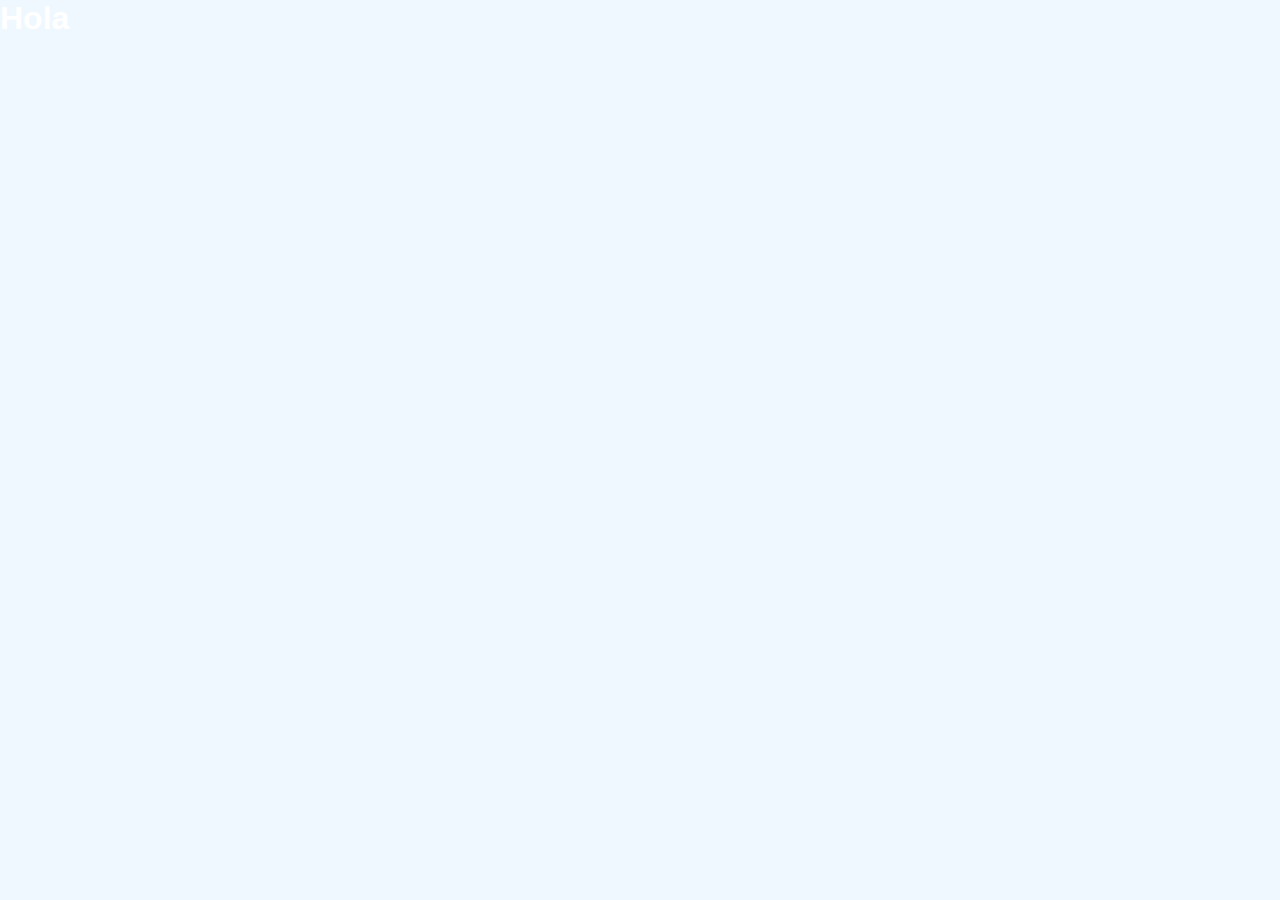
==== estructura.html @ 07c67d5b "Semana 1 clase 1" ====
<!DOCTYPE html>
<html lang="en">
<head>
    <meta charset="UTF-8">
    <meta name="viewport" content="width=device-width, initial-scale=1.0">
    <title>Document</title>
    <link rel="stylesheet" href="css/estilos.css">
</head>
<body>
 <h1>Hola</h1>
</body>
</html>
---- css/estilos.css ----
*{
     /*Obligatorio este selector*/
    margin: 0;
    padding: 0;
    box-sizing: border-box;
}
/*../ pasara salir de la carpeta en la que ya esta*/
body{
    background-color: aliceblue;
    font-family: Verdana, Geneva, Tahoma, sans-serif;
    color: white;
    background-repeat: no-repeat;
}

/*Selector de clase*/
.titulo-principal{
font-family: 'Times New Roman', Times, serif;
margin: 20px;
}
#titulo1{
    color: rgb(134, 247, 82);
}

a{
    color: bisque;
}
/*cuando uno pasa el mouse cambia de color*/
a:hover{
    color: chartreuse;
    text-decoration: underline;
}

div{
    background-color: blanchedalmond;
    width: 800px;
    height: 300px;
    margin: auto;
    box-shadow: rgba(50, 50, 93, 0.25) 0px 30px 60px -12px inset, rgba(0, 0, 0, 0.3) 0px 18px 36px -18px inset;


}

p{
    color: rgb(37, 146, 113);
}

div p{
    color: deeppink;
   
}
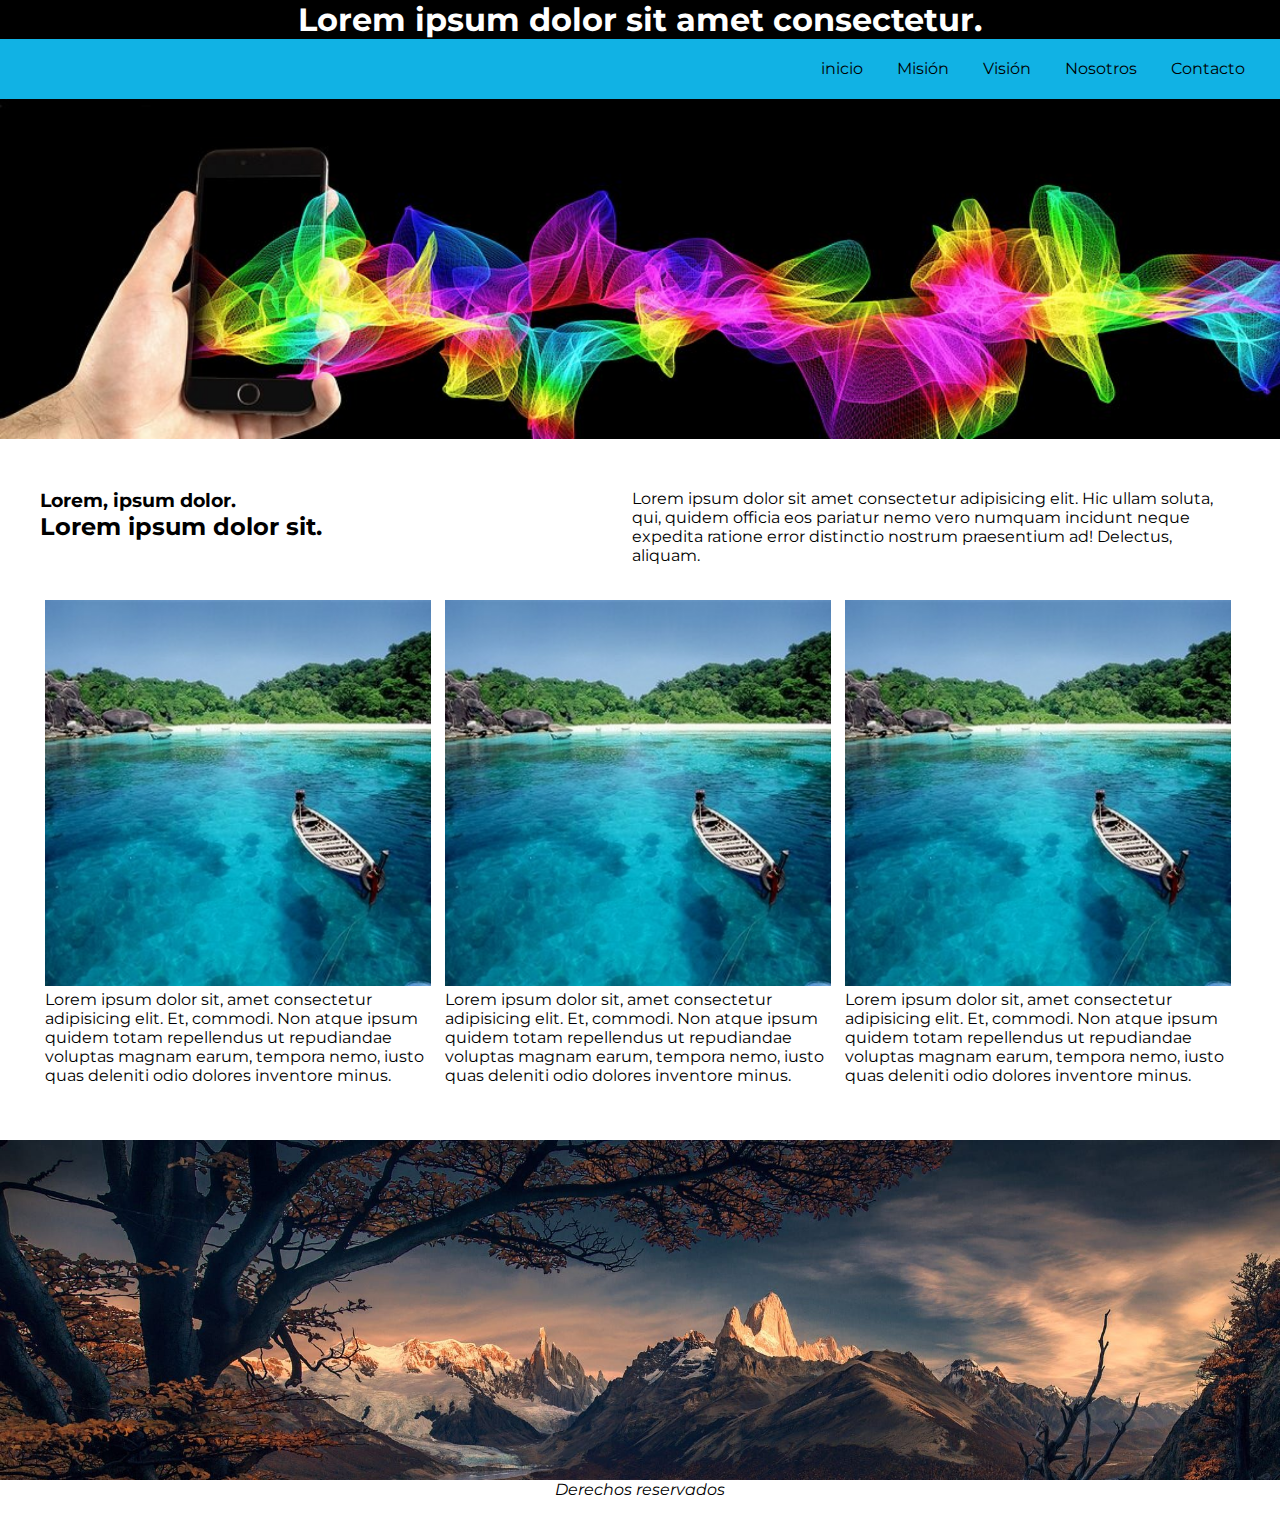
==== commit 8dcf92d3: "Semana 2" ====
--- a/estructura.html
+++ b/estructura.html
@@ -1,12 +1,76 @@
 <!DOCTYPE html>
 <html lang="en">
+
 <head>
     <meta charset="UTF-8">
     <meta name="viewport" content="width=device-width, initial-scale=1.0">
-    <title>Document</title>
-    <link rel="stylesheet" href="css/estilos.css">
+    <title>My second webside</title>
+    <link rel="preconnect" href="https://fonts.googleapis.com">
+<link rel="preconnect" href="https://fonts.gstatic.com" crossorigin>
+<link href="https://fonts.googleapis.com/css2?family=Montserrat:ital,wght@0,100..900;1,100..900&display=swap" rel="stylesheet">
+    <link rel="stylesheet" href="css/estilos-estructura.css">
 </head>
+
 <body>
- <h1>Hola</h1>
+    <header>
+        <h1>Lorem ipsum dolor sit amet consectetur.</h1>
+    </header>
+    <nav>
+        <a href="">inicio</a>
+        <a href="">Misión</a>
+        <a href="">Visión</a>
+        <a href="">Nosotros</a>
+        <a href="">Contacto</a>
+    </nav>
+    <!--div.imagen-grande -->
+    <div class="imagen-grande"></div>
+    <main>
+        <section>
+            <div class="principal">
+                <h3>Lorem, ipsum dolor.</h3>
+                <h2>Lorem ipsum dolor sit.</h2>
+            </div>
+            <div class="principal">
+                <p>Lorem ipsum dolor sit amet consectetur adipisicing elit. Hic ullam soluta, qui, quidem officia eos
+                    pariatur nemo vero numquam incidunt neque expedita ratione error distinctio nostrum praesentium ad!
+                    Delectus, aliquam.</p>
+            </div>
+        </section>
+        <section id="principal2">
+            <div class="tarjeta">
+                <img src="img/img2.jpeg" alt="imagen de una playa, con una panga, con árboles">
+                <p>
+                    Lorem ipsum dolor sit, amet consectetur adipisicing elit. Et, commodi. Non atque ipsum quidem totam
+                    repellendus ut repudiandae voluptas magnam earum, tempora nemo, iusto quas deleniti odio dolores
+                    inventore minus.
+                </p>
+            </div>
+        
+       
+            <div class="tarjeta">
+                <img src="img/img2.jpeg" alt="imagen de una playa, con una panga, con árboles">
+                <p>
+                    Lorem ipsum dolor sit, amet consectetur adipisicing elit. Et, commodi. Non atque ipsum quidem totam
+                    repellendus ut repudiandae voluptas magnam earum, tempora nemo, iusto quas deleniti odio dolores
+                    inventore minus.
+                </p>
+            </div>
+       
+        
+            <div class="tarjeta">
+                <img src="img/img2.jpeg" alt="imagen de una playa, con una panga, con árboles">
+                <p>
+                    Lorem ipsum dolor sit, amet consectetur adipisicing elit. Et, commodi. Non atque ipsum quidem totam
+                    repellendus ut repudiandae voluptas magnam earum, tempora nemo, iusto quas deleniti odio dolores
+                    inventore minus.
+                </p>
+            </div>
+        </section>
+    </main>
+    <div class="imagen-grande2"></div>
+    <footer>
+        <p>Derechos reservados</p>
+    </footer>
 </body>
+
 </html>--- a/css/estilos-estructura.css
+++ b/css/estilos-estructura.css
@@ -0,0 +1,158 @@
+* {
+    /*Obligatorio este selector*/
+    margin: 0;
+    padding: 0;
+    box-sizing: border-box;
+}
+
+body {
+    background-color: white;
+    font-family: "Montserrat", serif;
+}
+
+header {
+    background-color: black;
+    height: 50;
+    /*height */
+    text-align: center;
+}
+
+h1 {
+    color: white;
+}
+
+nav {
+    height: 60px;
+    text-align: right;
+    padding: 20px;
+    background-color: rgb(17, 178, 228);
+}
+
+nav a {
+    color: black;
+    margin: 0 15px;
+    text-decoration: none;
+    /*quitar la linea*/
+}
+
+/*cuando una pasa encima el mouse se cambia a color azure*/
+nav a:hover {
+    color: azure;
+    text-decoration: underline;
+}
+
+.imagen-grande {
+    height: 340px;
+    /*.. es para salir de la carpeta, irse a buscar la url*/
+    background-image: url(../img/hero1.jpg);
+    /*se pone la imagen q se quiere*/
+    background-repeat: no-repeat;
+    background-size: cover;
+    /*estira la imagen independientemente del navegador que este la imagen*/
+
+}
+
+main {
+
+    max-width: 1200px;
+    /*el auto es para que se centre*/
+    margin: 50px auto;
+}
+
+.principal {
+
+    display: inline-block;
+    text-align: left;
+    width: 49%;
+    vertical-align: top;
+}
+
+#principal2 {
+    margin-top: 30px;
+}
+
+.tarjeta {
+    display: inline-block;
+    width: 33%;
+    padding: 5px;
+}
+
+.tarjeta img {
+    width: 100%;
+}
+
+.imagen-grande2 {
+    height: 340px;
+    background-image: url(../img/imggrande.jpg);
+    background-repeat: no-repeat;
+    background-size: cover;
+
+}
+
+footer {
+    text-align: center;
+    margin-top: 30 px;
+    margin-bottom: 20px;
+    font-style: italic;
+}
+
+/*media queries
+    si se encoge la pantalla se hace aqua
+    basicamente establece reglas que cuando llegue a 768, se rediseñe esas cosas*/
+
+@media(max-width:768px) {
+    body {
+        background-color: aqua;
+    }
+
+
+    nav {
+        text-align: center;
+    }
+
+    .imagen-grande2 {
+        height: 200px;
+    }
+
+    main {
+        text-align: center;
+    }
+
+    .tarjeta p {
+        text-align: left;
+    }
+}
+
+/*moviles*/
+@media(max-width:576px) {
+    body {
+        background-color: red;
+    }
+
+    h1 {
+        font-size: 20px;
+        line-height: 50px;
+    }
+
+    main {
+        width: 100%;
+    }
+
+    .principal {
+
+        display: block;
+        width: 100%;
+        padding: 5px;
+    }
+
+    .principal h2,
+    h3 {
+        text-align: center;
+    }
+    .tarjeta {
+        width: 100px;
+        display: block;
+        margin: auto;
+    }
+
+}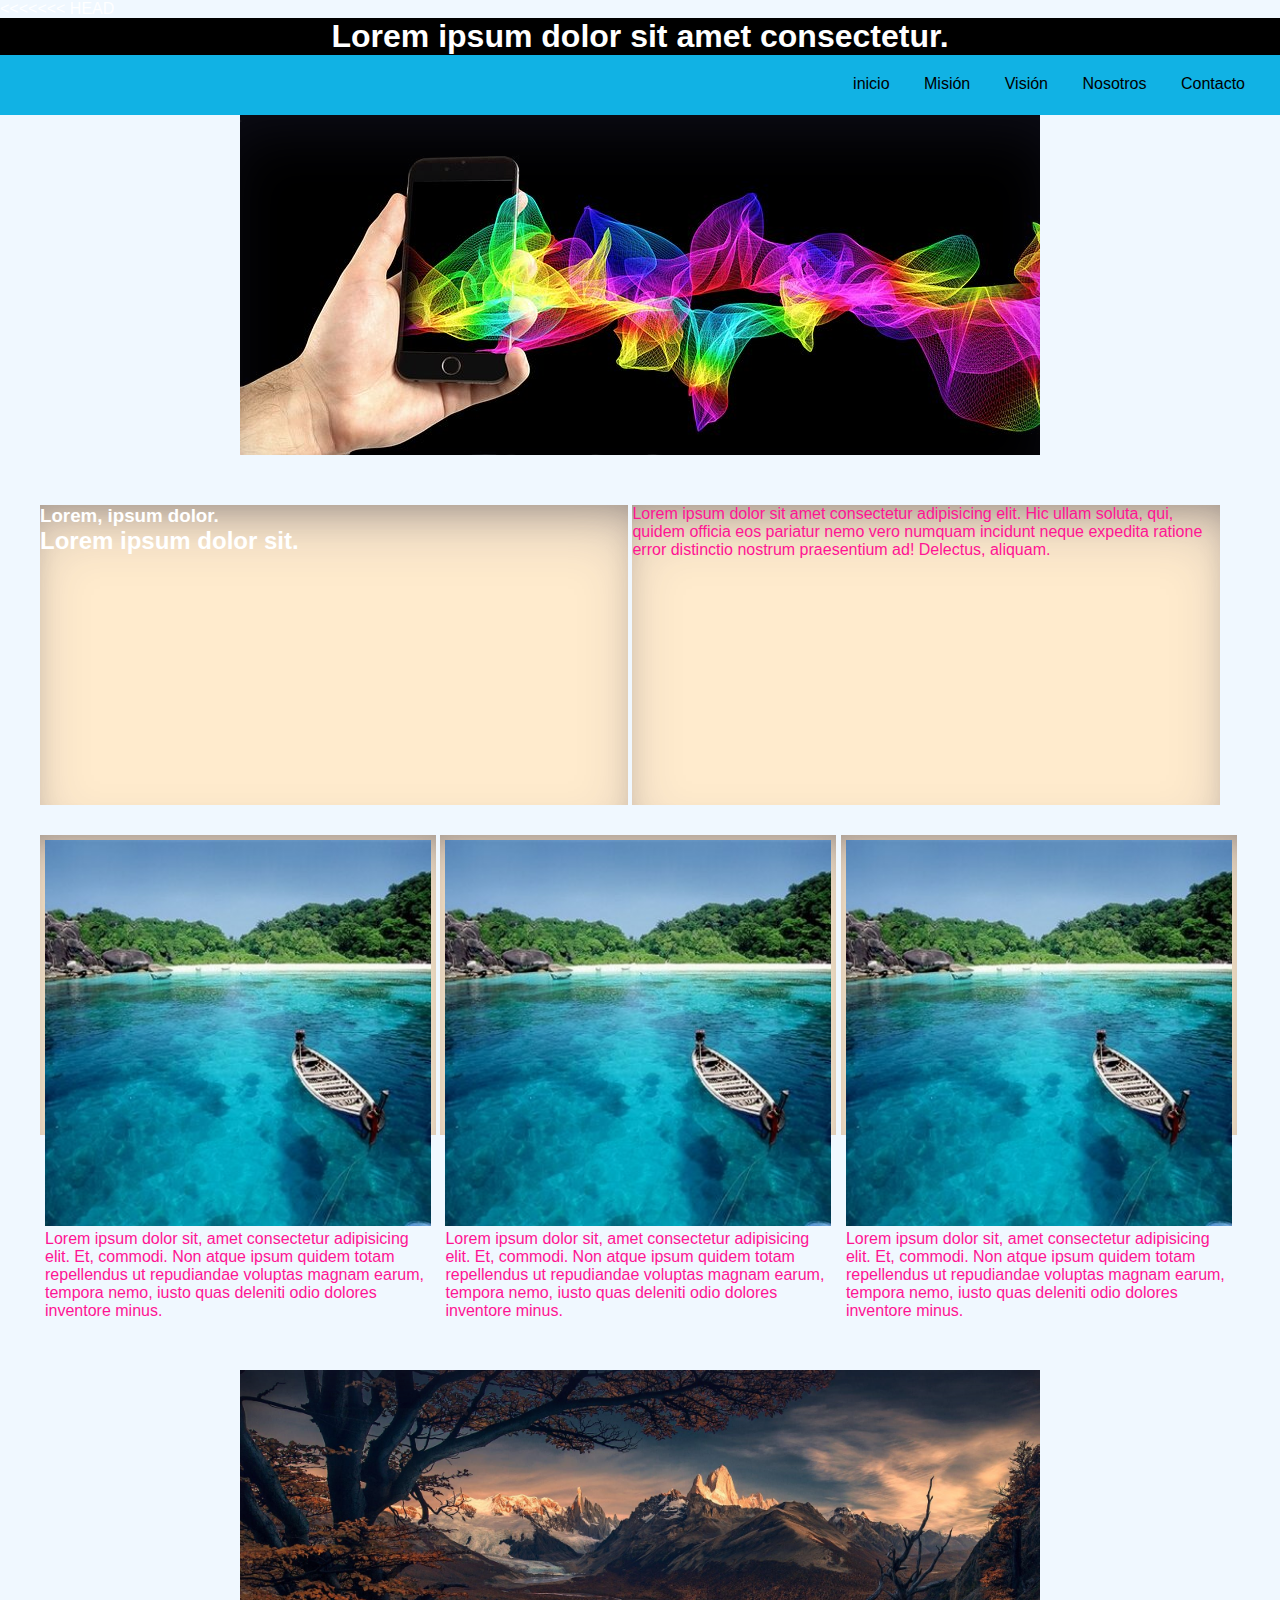
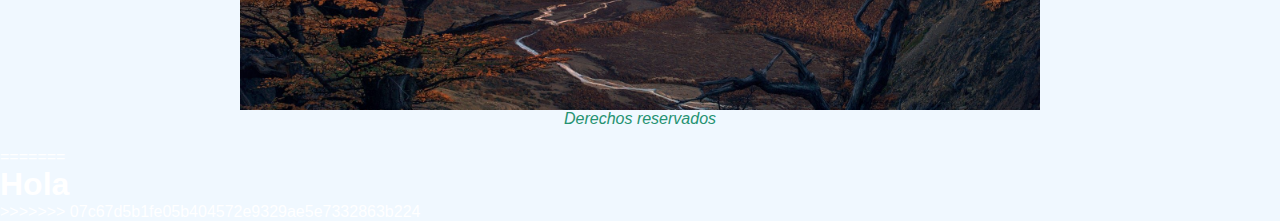
==== commit db427c80: "Resolviendo conflictos" ====
--- a/estructura.html
+++ b/estructura.html
@@ -1,5 +1,6 @@
 <!DOCTYPE html>
 <html lang="en">
+<<<<<<< HEAD
 
 <head>
     <meta charset="UTF-8">
@@ -73,4 +74,15 @@
     </footer>
 </body>
 
+=======
+<head>
+    <meta charset="UTF-8">
+    <meta name="viewport" content="width=device-width, initial-scale=1.0">
+    <title>Document</title>
+    <link rel="stylesheet" href="css/estilos.css">
+</head>
+<body>
+ <h1>Hola</h1>
+</body>
+>>>>>>> 07c67d5b1fe05b404572e9329ae5e7332863b224
 </html>--- a/css/estilos.css
+++ b/css/estilos.css
@@ -0,0 +1,50 @@
+*{
+     /*Obligatorio este selector*/
+    margin: 0;
+    padding: 0;
+    box-sizing: border-box;
+}
+/*../ pasara salir de la carpeta en la que ya esta*/
+body{
+    background-color: aliceblue;
+    font-family: Verdana, Geneva, Tahoma, sans-serif;
+    color: white;
+    background-repeat: no-repeat;
+}
+
+/*Selector de clase*/
+.titulo-principal{
+font-family: 'Times New Roman', Times, serif;
+margin: 20px;
+}
+#titulo1{
+    color: rgb(134, 247, 82);
+}
+
+a{
+    color: bisque;
+}
+/*cuando uno pasa el mouse cambia de color*/
+a:hover{
+    color: chartreuse;
+    text-decoration: underline;
+}
+
+div{
+    background-color: blanchedalmond;
+    width: 800px;
+    height: 300px;
+    margin: auto;
+    box-shadow: rgba(50, 50, 93, 0.25) 0px 30px 60px -12px inset, rgba(0, 0, 0, 0.3) 0px 18px 36px -18px inset;
+
+
+}
+
+p{
+    color: rgb(37, 146, 113);
+}
+
+div p{
+    color: deeppink;
+   
+}